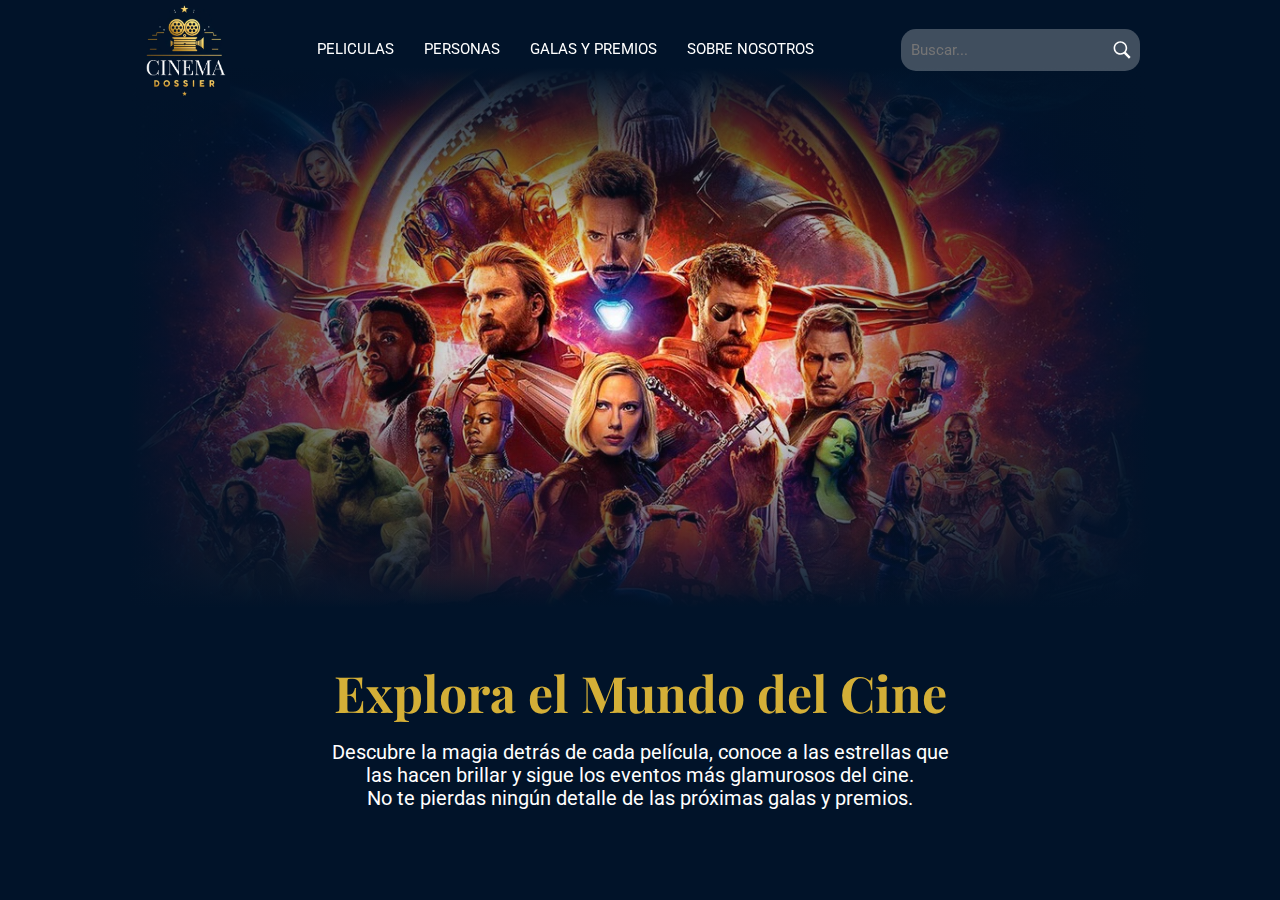
==== index.html @ d29330e3 "first commit" ====
<!DOCTYPE html>
<html lang="en">
<head>
    <meta charset="UTF-8">
    <meta name="viewport" content="width=device-width, initial-scale=1.0">
    <title>CinémaDossier</title>

    <link rel="preconnect" href="https://fonts.googleapis.com">
    <link rel="preconnect" href="https://fonts.googleapis.com">
    <link rel="preconnect" href="https://fonts.gstatic.com" crossorigin>
    <link href="https://fonts.googleapis.com/css2?family=Playfair+Display:ital,wght@0,400..900;1,400..900&family=Roboto:ital,wght@0,100;0,300;0,400;0,500;0,700;0,900;1,100;1,300;1,400;1,500;1,700;1,900&display=swap" rel="stylesheet">
    <link rel="stylesheet" href="css/normalize.css">
    <link rel="stylesheet" href="css/style.css">
</head>
<body>
    <header>
        <div class="header-grid">
            <div class="logo-img">
                <img src="./img/logo3.png" alt="logo">
            </div>

            <nav class="nav-header">
                <a href="#">PELICULAS</a>
                <a href="#">PERSONAS</a>
                <a href="#">GALAS Y PREMIOS</a>
                <a href="#">SOBRE NOSOTROS</a>
            </nav>
            
            <form action="/buscar" method="GET" class="search-form">
                <div class="search-box">
                    <input class="search-input" type="text" name="q" placeholder="Buscar..." aria-label="Buscar">
                    <button type="submit" class="search-button">
                        <img src="./img/icon-search.svg" alt="Buscar" />
                    </button>
                </div>
            </form>
                   
        </div>
    </header>

    <section class="contain">
        <div class="hero"></div>

        <div class="hero-text">
            <h1>Explora el Mundo del Cine</h1>
            <p>Descubre la magia detrás de cada película, conoce a las estrellas que las hacen brillar y sigue los eventos más glamurosos del cine.
                <br/>No te pierdas ningún detalle de las próximas galas y premios.</p>
        </div>
        
    </section>
</body>
</html>
---- css/style.css ----
:root {
    --deep-navy: #011329;
    /* Azul Marino Profundo para fondos */
    --sky-blue: #7AB6D9;
    /* Azul Cielo Claro para detalles y enlaces */
    --pearl-gray: #D9E1E8;
    /* Gris Perla para fondos secundarios y texto no primario */
    --white: #FFFFFF;
    /* Blanco para texto y elementos que necesiten alto contraste */
    --metallic-gold: #D4AF37;
    /* Oro Metálico para encabezados y elementos destacados */
}

html {
    font-size: 62.5%;
}

body {
    font-family: 'Roboto', sans-serif;
    color: var(--black);
    background-color: var(--deep-navy);
}

h1, h2, h3 {
    font-family: 'Playfair Display', serif;
    color: var(--metallic-gold);
}

h1 {
    font-size: 5rem; /* Ejemplo para grandes titulares */
    font-weight: 700;
}

h2 {
    font-size: 4rem;
}

img {
    max-width: 100%;
    display: block;
}
/* components */
.button, .call-to-action {
    background-color: var(--metallic-gold);
    color: var(--white);
    font-family: 'Playfair Display', serif;
    font-size: 1.6rem;
    padding: 10px 20px;
    border: none;
    cursor: pointer;
}

.contain{
    max-width: 100rem;
    margin: 0 auto;
}

/** header **/
header {
    position: fixed; /* O 'absolute' si no necesitas que sea fijo */
    width: 100%;
    background: transparent; /* Hace el fondo del header transparente */
    z-index: 1000; /* Asegura que el header se mantenga sobre .hero */
    top: 0;
    left: 0;
}

.header-grid {
    display: grid;
    grid-template-columns: auto 1fr auto;
    /* Tres áreas: logo, navegación, formulario de búsqueda */
    gap: 2rem;
    /* Espacio entre las columnas */
    max-width: 100rem;
    /* Ancho máximo del contenedor del header */
    margin: 0 auto;
    /* Centra el contenedor del header horizontalmente */
}

.logo-img img {
    max-height: 10rem;
    width: auto;
}

.nav-header {
    display: flex;
    /* Distribución horizontal de los enlaces */
    justify-content: center;
    /* Centra los enlaces horizontalmente en su espacio */
    align-items: center;
    text-align: center;
}

.nav-header a {
    font-family: 'Roboto', sans-serif;
    color: var(--white);
    text-decoration: none;
    font-size: 1.5rem;
    margin: 0 1.5rem;
    transition: color .3s;
}

.nav-header a:hover,
.nav-header a:focus {
    color: var(--metallic-gold);
}


.search {
    background-color: hsla(0, 0%, 100%, .25);
    box-shadow: none;
    transition: background-color .4s cubic-bezier(.165, .84, .44, 1);
    font-size: 12px;
    padding: 6px 30px 6px 10px;
    width: 100%;
    border-radius: 1.5rem;
    height: 3rem;
}

.search-form {
    display: flex;
    align-items: center;
    width: 100%;
}

.search-box {
    position: relative;
    width: 100%;
    display: flex;
    align-items: center;
}

.search-input {
    background-color: hsla(0, 0%, 100%, .25);
    box-shadow: none;
    transition: background-color .4s cubic-bezier(.165, .84, .44, 1);
    font-size: 1.5rem;
    padding: 6px 30px 6px 10px;
    width: 100%;
    border-radius: 1.5rem;
    height: 3rem;
    border: none;
    color: var(--white);
}

.search-input:hover, 
.search-input:focus, 
.search-input:-webkit-autofill{
    background-color: hsla(0, 0%, 100%, 0.400);
    outline: none;/* Elimina el borde de foco */

    /* para que siga el mismo estilo en las sugerencias en navegador chrome y safari */
    -webkit-text-fill-color: var(--black);
    transition: background-color 5000s ease-in-out 0s, color 5000s ease-in-out 0s;
    -webkit-box-shadow: 0 0 0px 1000px hsla(0, 0%, 100%, 0.400) inset;
}

.search-button {
    position: absolute;
    right: 0;
    top: 0;
    height: 100%;
    border: none;
    background: none;
    cursor: pointer;
    padding: 8px;
    margin: 0;
    outline: none; /* Elimina el borde cuando se enfoca el botón */
}

.search-button img {
    height: 2rem; /* Ajusta según el tamaño deseado del ícono */
}

/* hero */
.hero {
    position: absolute; /* O 'relative' dependiendo de cómo esté estructurado tu HTML */
    top: 0; /* Posiciona .hero en el extremo superior */
    left: 0;
    width: 100%;
    height: 675px; /* O la altura que desees */
    background-image: 
        linear-gradient(90deg, #011329 10%, rgba(1, 19, 41, 0) 40%, rgba(1, 19, 41, 0) 60%, #011329 90%),
        linear-gradient(0deg, #011329 10%, rgba(1, 19, 41, 0) 40%, rgba(1, 19, 41, 0) 60%, #011329 90%),
        url('../img/principal.webp');
    background-repeat: no-repeat;
    background-position: center;
    background-size: cover;
    z-index: 1; /* Asegura que .hero quede detrás del header si es necesario */
}


.hero-text {
    position: absolute;
    bottom: 7rem; /* Ajusta la posición inferior según necesites */
    left: 50%;
    transform: translateX(-50%);
    text-align: center;
    color: #ffffff; /* Color del texto */
    z-index: 10; /* Asegura que el texto se muestre sobre la imagen */
}

.hero-text h1 {
    font-weight: bold;
    margin-bottom: 1rem; /* Espacio debajo del encabezado */
}

.hero-text p {
    font-size: 2rem; /* Tamaño de la fuente para el párrafo */
    margin-bottom: 2rem; /* Espacio debajo del párrafo */
}
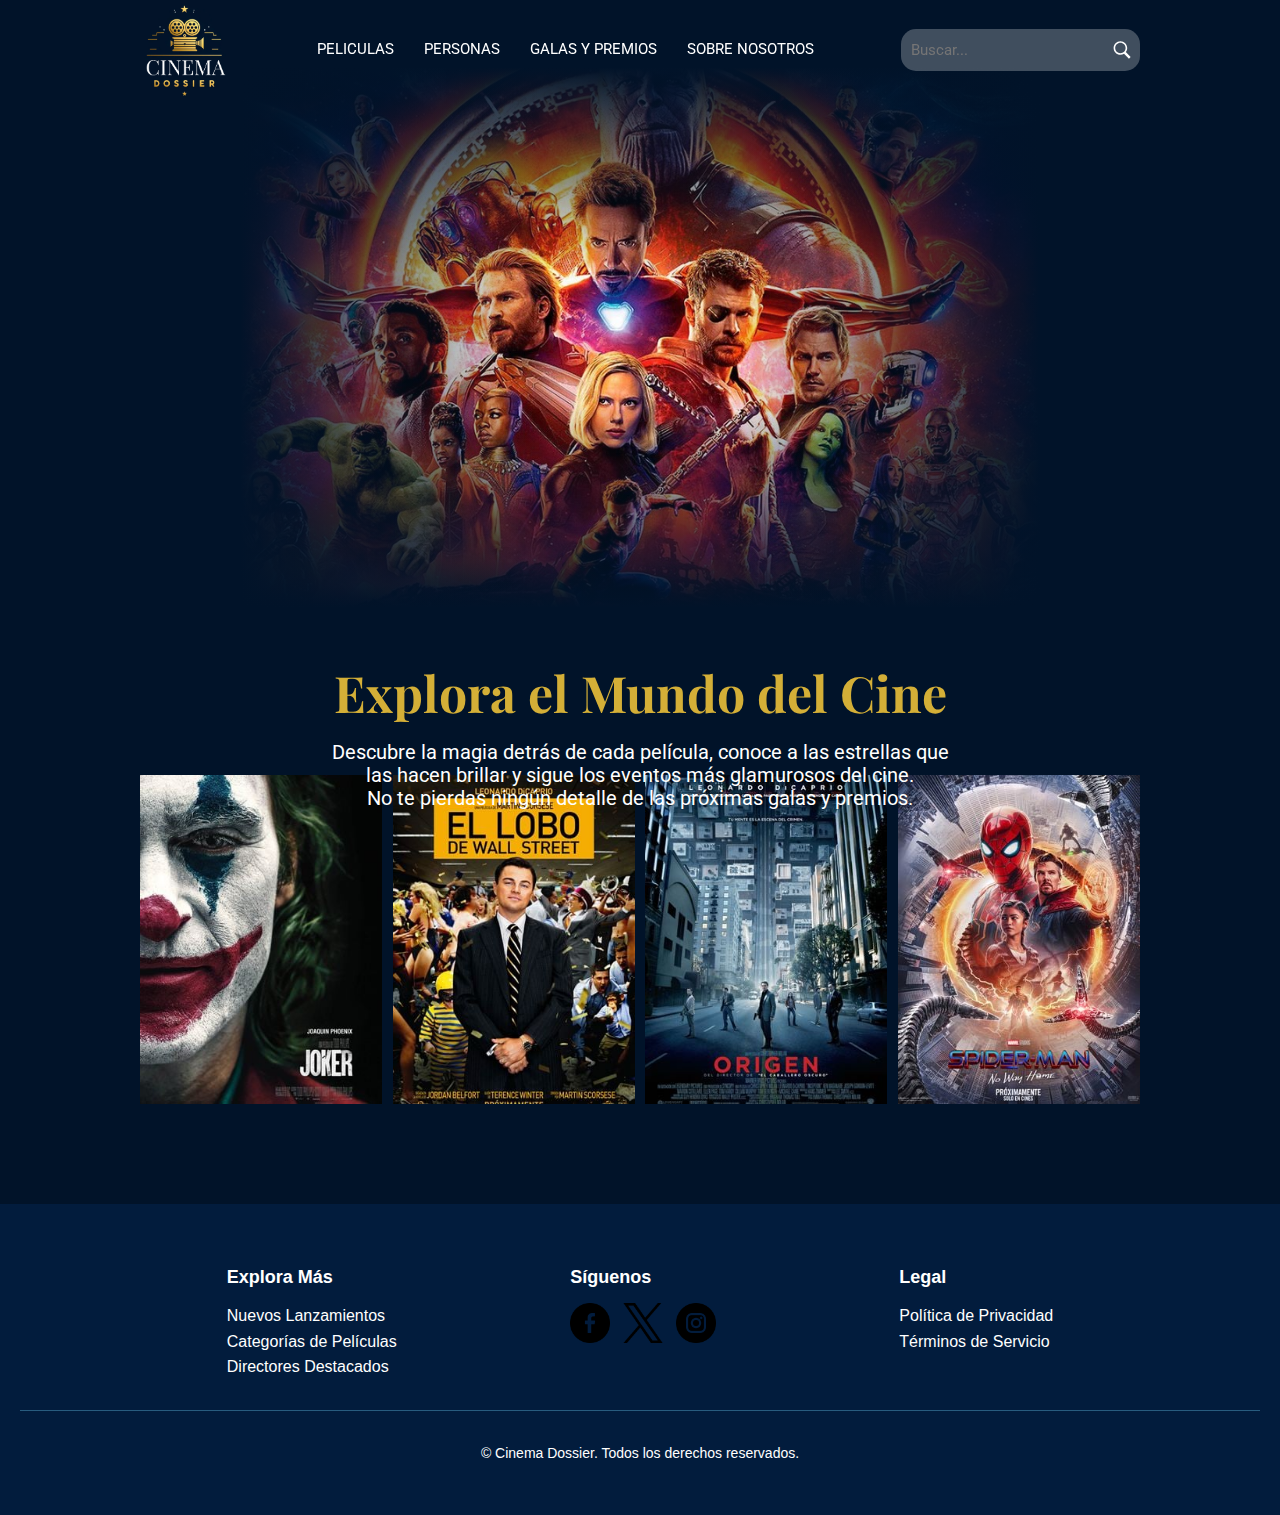
==== commit f9400c07: "new commit" ====
--- a/index.html
+++ b/index.html
@@ -13,8 +13,8 @@
     <link rel="stylesheet" href="css/style.css">
 </head>
 <body>
-    <header>
-        <div class="header-grid">
+    <header >
+        <div class="header-grid container">
             <div class="logo-img">
                 <img src="./img/logo3.png" alt="logo">
             </div>
@@ -38,7 +38,7 @@
         </div>
     </header>
 
-    <section class="contain">
+    <section class="container">
         <div class="hero"></div>
 
         <div class="hero-text">
@@ -46,7 +46,77 @@
             <p>Descubre la magia detrás de cada película, conoce a las estrellas que las hacen brillar y sigue los eventos más glamurosos del cine.
                 <br/>No te pierdas ningún detalle de las próximas galas y premios.</p>
         </div>
-        
     </section>
+
+    <main class="container">
+        <div class="peliculas">
+            <div class="pelicula">
+                <img src="img/portadas/joker.jpg" alt="joker">
+            </div>
+
+            <div class="pelicula">
+                <img src="img/portadas/lobo-wallstreet.jpg" alt="lobo de wallstreet">
+            </div>
+
+            <div class="pelicula">
+                <img src="img/portadas/origen.jpg" alt="el origen">
+            </div>
+
+            <div class="pelicula">
+                <img src="img/portadas/spiderman-no-way-home.jpg" alt="spiderman no way home">
+            </div>
+        </div>
+    </main>
+
+    <footer class="footer">
+        <div class="container footer-container">
+            <!-- Información adicional -->
+            <div class="footer-section">
+                <h4>Explora Más</h4>
+                <ul>
+                    <li><a href="/nuevos-lanzamientos">Nuevos Lanzamientos</a></li>
+                    <li><a href="/categorias">Categorías de Películas</a></li>
+                    <li><a href="/directores">Directores Destacados</a></li>
+                </ul>
+            </div>
+    
+            <!-- Redes Sociales -->
+            <!-- Redes Sociales -->
+            <div class="footer-section">
+                <h4>Síguenos</h4>
+                <div class="social-icons">
+                    <a href="#">
+                        <img src="img/icons/facebook.png" alt="Facebook" class="normal-icon" />
+                        <img src="img/icons/facebook-hover.png" alt="Facebook" class="hover-icon" />
+                    </a>
+                    <a href="#">
+                        <img src="img/icons/twitter.png" alt="Twitter" class="normal-icon" />
+                        <img src="img/icons/twitter-hover.png" alt="Twitter" class="hover-icon" />
+                    </a>
+                    <a href="#">
+                        <img src="img/icons/instagram.png" alt="Instagram" class="normal-icon" />
+                        <img src="img/icons/instagram-hover.png" alt="Instagram" class="hover-icon" />
+                    </a>
+                </div>
+            </div>
+
+            
+    
+            <!-- Derechos de autor y enlaces legales -->
+            <div class="footer-section">
+                <h4>Legal</h4>
+                <ul>
+                    <li><a href="/privacidad">Política de Privacidad</a></li>
+                    <li><a href="/terminos">Términos de Servicio</a></li>
+                </ul>
+            </div>
+        </div>
+    
+        <!-- Derechos de autor y créditos -->
+        <div class="footer-credits">
+            <p>&copy; Cinema Dossier. Todos los derechos reservados.</p>
+        </div>
+    </footer>
+    
 </body>
 </html>--- a/css/style.css
+++ b/css/style.css
@@ -50,9 +50,9 @@
     cursor: pointer;
 }
 
-.contain{
+.container{
     max-width: 100rem;
-    margin: 0 auto;
+    margin: 0 auto 10rem auto;
 }
 
 /** header **/
@@ -71,8 +71,6 @@
     /* Tres áreas: logo, navegación, formulario de búsqueda */
     gap: 2rem;
     /* Espacio entre las columnas */
-    max-width: 100rem;
-    /* Ancho máximo del contenedor del header */
     margin: 0 auto;
     /* Centra el contenedor del header horizontalmente */
 }
@@ -174,11 +172,8 @@
 
 /* hero */
 .hero {
-    position: absolute; /* O 'relative' dependiendo de cómo esté estructurado tu HTML */
-    top: 0; /* Posiciona .hero en el extremo superior */
-    left: 0;
-    width: 100%;
-    height: 675px; /* O la altura que desees */
+    width: 100%;
+    height: 675px;
     background-image: 
         linear-gradient(90deg, #011329 10%, rgba(1, 19, 41, 0) 40%, rgba(1, 19, 41, 0) 60%, #011329 90%),
         linear-gradient(0deg, #011329 10%, rgba(1, 19, 41, 0) 40%, rgba(1, 19, 41, 0) 60%, #011329 90%),
@@ -186,18 +181,24 @@
     background-repeat: no-repeat;
     background-position: center;
     background-size: cover;
-    z-index: 1; /* Asegura que .hero quede detrás del header si es necesario */
 }
 
 
 .hero-text {
     position: absolute;
-    bottom: 7rem; /* Ajusta la posición inferior según necesites */
+    bottom: 7rem;
     left: 50%;
     transform: translateX(-50%);
     text-align: center;
-    color: #ffffff; /* Color del texto */
-    z-index: 10; /* Asegura que el texto se muestre sobre la imagen */
+    color: #ffffff;
+    z-index: 2;
+}
+
+
+@media (width >= 1400px){
+    .hero-text{
+        bottom: 33rem;
+    }
 }
 
 .hero-text h1 {
@@ -211,5 +212,92 @@
 }
 
 
-
-
+/* main */
+.peliculas{
+    display: grid;
+    grid-template-columns: repeat(4, 1fr);
+    gap: 1rem;
+}
+
+
+/* footer */
+.footer {
+    background-color: #021c3d; /* Fondo oscuro para destacar el pie de página */
+    color: #ffffff; /* Texto blanco para contrastar con el fondo oscuro */
+    padding: 4rem 2rem; /* Padding para dar espacio alrededor del contenido */
+    font-family: 'Arial', sans-serif; /* Fuente coherente con el resto del sitio */
+}
+
+.footer-container {
+    display: flex;
+    flex-wrap: wrap;
+    justify-content: space-around; /* Distribución equitativa de las secciones */
+    margin: 0 auto; /* Centra el contenido del footer dentro de un máximo de 1200px */
+}
+
+.footer-section {
+    margin-bottom: 2rem; /* Espacio entre secciones */
+}
+
+.footer-section h4 {
+    margin-bottom: 15px; /* Espacio debajo de los títulos de cada sección */
+    font-size: 18px; /* Tamaño más grande para los títulos de las secciones */
+}
+
+.footer-section ul {
+    list-style-type: none; /* Elimina los puntos de las listas */
+    padding: 0; /* Elimina el padding por defecto */
+}
+
+.footer-section ul li a {
+    color: #ffffff; /* Mantiene el texto de los enlaces en blanco */
+    text-decoration: none; /* Elimina el subrayado de los enlaces */
+    font-size: 16px; /* Tamaño de fuente para los enlaces */
+    line-height: 1.6; /* Espacio vertical entre líneas de texto */
+}
+
+.footer-section a:hover {
+    text-decoration: underline; /* Subraya los enlaces al pasar el ratón para mejorar la interacción */
+}
+
+.social-icons a {
+    position: relative;
+    display: inline-block;
+    margin-right: 1rem; /* Espacio entre iconos */
+    overflow: hidden; /* Asegura que los elementos absolutamente posicionados no se muestren fuera del enlace */
+}
+
+.social-icons img {
+    display: block;
+    width: 4rem; /* Tamaño uniforme para los íconos sociales */
+    height: auto; /* Altura automática para mantener la proporción */
+}
+
+.normal-icon {
+    transition: opacity 0.3s ease; /* Suave transición para opacidad */
+}
+
+.hover-icon {
+    position: absolute;
+    top: 0;
+    left: 0;
+    transition: opacity 0.3s ease; /* Suave transición para opacidad */
+    opacity: 0; /* Inicialmente transparente */
+}
+
+.social-icons a:hover .normal-icon {
+    opacity: 0; /* Opacidad cero al hacer hover */
+}
+
+.social-icons a:hover .hover-icon {
+    opacity: 1; /* Opacidad completa al hacer hover */
+}
+
+.footer-credits {
+    text-align: center;
+    padding-top: 2rem;
+    font-size: 1.4rem; /* Tamaño de fuente menor para los créditos */
+    border-top: 1px solid #285C7F; /* Línea divisoria para separar los créditos */
+}
+
+
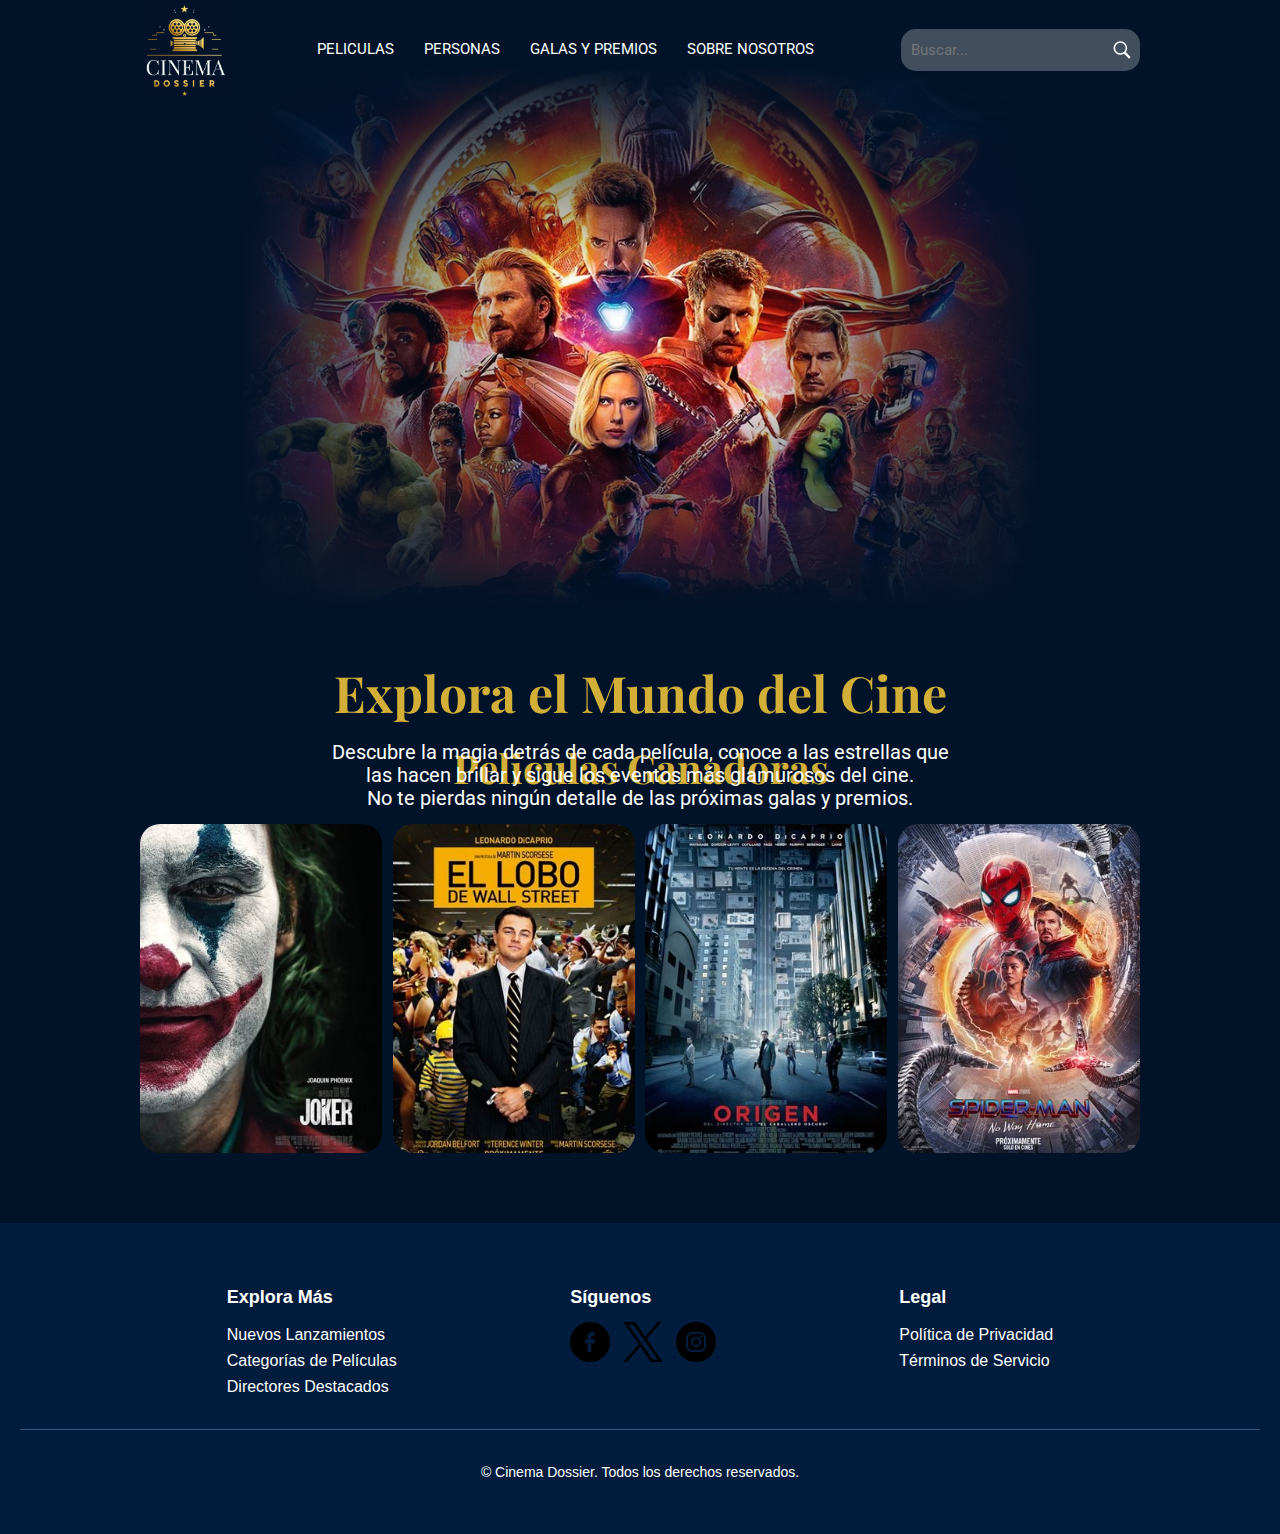
==== commit 2adbb29c: "add slider" ====
--- a/index.html
+++ b/index.html
@@ -16,14 +16,16 @@
     <header >
         <div class="header-grid container">
             <div class="logo-img">
-                <img src="./img/logo3.png" alt="logo">
+                <a href="index.html">
+                    <img src="./img/logo3.png" alt="logo">
+                </a>
             </div>
 
             <nav class="nav-header">
-                <a href="#">PELICULAS</a>
-                <a href="#">PERSONAS</a>
-                <a href="#">GALAS Y PREMIOS</a>
-                <a href="#">SOBRE NOSOTROS</a>
+                <a href="peliculas.html">PELICULAS</a>
+                <a href="personas.html">PERSONAS</a>
+                <a href="galas-premios.html">GALAS Y PREMIOS</a>
+                <a href="sobre-nosotros.html">SOBRE NOSOTROS</a>
             </nav>
             
             <form action="/buscar" method="GET" class="search-form">
@@ -49,6 +51,7 @@
     </section>
 
     <main class="container">
+        <h2 class="titulo-main">Peliculas Ganadoras</h2>
         <div class="peliculas">
             <div class="pelicula">
                 <img src="img/portadas/joker.jpg" alt="joker">
@@ -74,13 +77,12 @@
             <div class="footer-section">
                 <h4>Explora Más</h4>
                 <ul>
-                    <li><a href="/nuevos-lanzamientos">Nuevos Lanzamientos</a></li>
-                    <li><a href="/categorias">Categorías de Películas</a></li>
-                    <li><a href="/directores">Directores Destacados</a></li>
+                    <li><a href="#">Nuevos Lanzamientos</a></li>
+                    <li><a href="#">Categorías de Películas</a></li>
+                    <li><a href="#">Directores Destacados</a></li>
                 </ul>
             </div>
     
-            <!-- Redes Sociales -->
             <!-- Redes Sociales -->
             <div class="footer-section">
                 <h4>Síguenos</h4>
@@ -100,14 +102,12 @@
                 </div>
             </div>
 
-            
-    
             <!-- Derechos de autor y enlaces legales -->
             <div class="footer-section">
                 <h4>Legal</h4>
                 <ul>
-                    <li><a href="/privacidad">Política de Privacidad</a></li>
-                    <li><a href="/terminos">Términos de Servicio</a></li>
+                    <li><a href="#">Política de Privacidad</a></li>
+                    <li><a href="#">Términos de Servicio</a></li>
                 </ul>
             </div>
         </div>
@@ -117,6 +117,6 @@
             <p>&copy; Cinema Dossier. Todos los derechos reservados.</p>
         </div>
     </footer>
-    
+        
 </body>
 </html>--- a/css/style.css
+++ b/css/style.css
@@ -13,6 +13,7 @@
 
 html {
     font-size: 62.5%;
+    box-sizing: border-box;
 }
 
 body {
@@ -52,12 +53,12 @@
 
 .container{
     max-width: 100rem;
-    margin: 0 auto 10rem auto;
+    margin: 0 auto 7rem auto;
 }
 
 /** header **/
 header {
-    position: fixed; /* O 'absolute' si no necesitas que sea fijo */
+    position: absolute; /* O 'fixed' si necesitas que sea fijo */
     width: 100%;
     background: transparent; /* Hace el fondo del header transparente */
     z-index: 1000; /* Asegura que el header se mantenga sobre .hero */
@@ -98,8 +99,8 @@
     transition: color .3s;
 }
 
-.nav-header a:hover,
-.nav-header a:focus {
+.nav-header a:hover, 
+.nav-header .active {
     color: var(--metallic-gold);
 }
 
@@ -213,12 +214,27 @@
 
 
 /* main */
+.titulo-main {
+    text-align: center;
+}
+
 .peliculas{
     display: grid;
     grid-template-columns: repeat(4, 1fr);
     gap: 1rem;
 }
 
+.pelicula {
+    transition: transform .3s;
+}
+
+.pelicula:hover {
+    transform: scale(.8);
+}
+
+.pelicula img{
+    border-radius: 2rem;
+}
 
 /* footer */
 .footer {
@@ -230,7 +246,6 @@
 
 .footer-container {
     display: flex;
-    flex-wrap: wrap;
     justify-content: space-around; /* Distribución equitativa de las secciones */
     margin: 0 auto; /* Centra el contenido del footer dentro de un máximo de 1200px */
 }
@@ -256,8 +271,12 @@
     line-height: 1.6; /* Espacio vertical entre líneas de texto */
 }
 
+.footer-section a {
+    transition: color .3s;
+}
+
 .footer-section a:hover {
-    text-decoration: underline; /* Subraya los enlaces al pasar el ratón para mejorar la interacción */
+    color: var(--metallic-gold);
 }
 
 .social-icons a {
